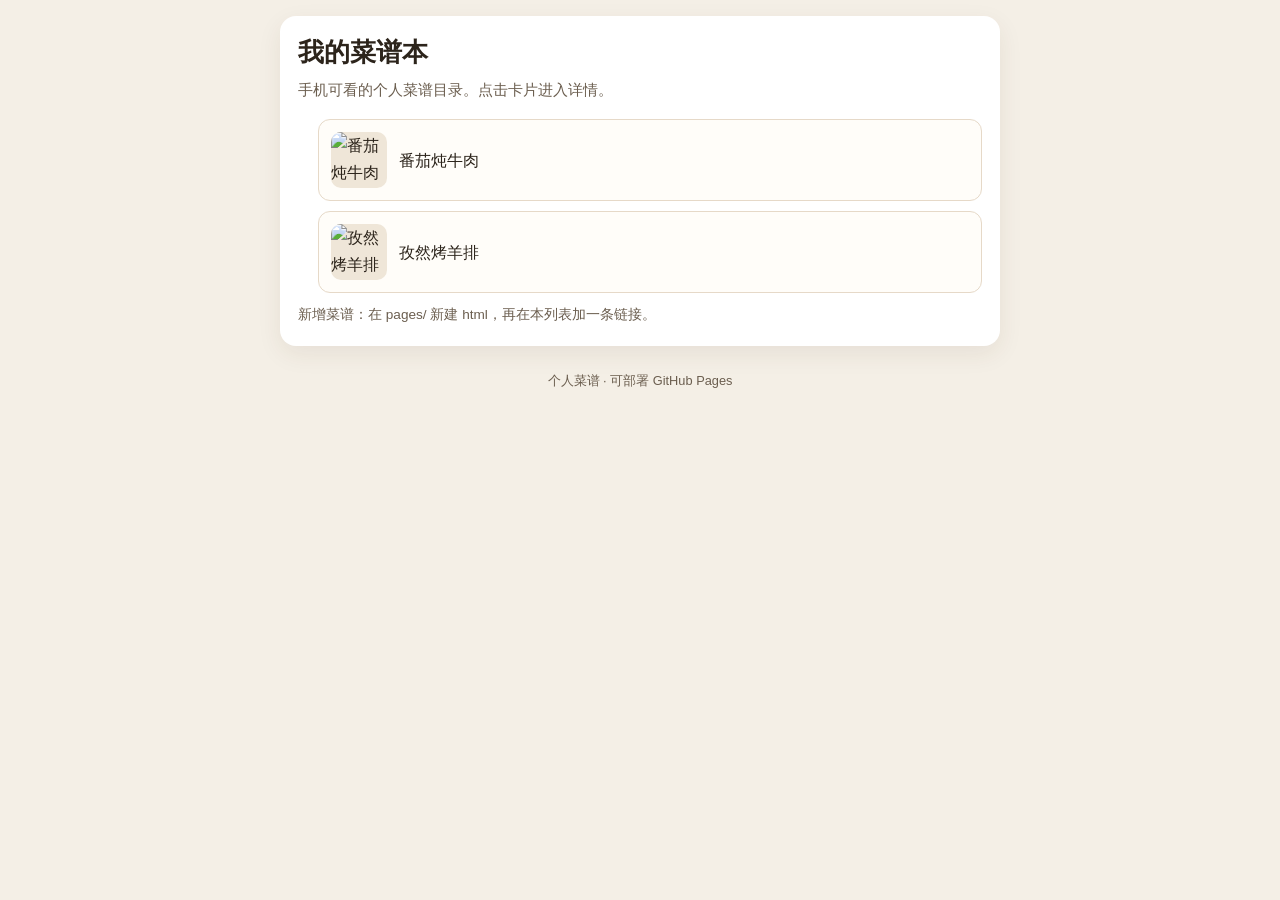
==== index.html @ bb4a6faf "Add a mobile-first personal recipe site ready for GitHub Pages." ====
<!DOCTYPE html>
<html lang="zh-CN">
<head>
  <meta charset="UTF-8">
  <meta name="viewport" content="width=device-width, initial-scale=1.0">
  <title>我的菜谱本</title>
  <link rel="stylesheet" href="css/style.css">
</head>
<body>
  <main class="page">
    <!-- 首页导航：新增菜谱时，在下方 ul 中增加一条 li 即可 -->
    <section class="card">
      <h1>我的菜谱本</h1>
      <p class="subtitle">手机可看的个人菜谱目录。点击卡片进入详情。</p>

      <ul class="recipe-nav">
        <li>
          <a href="pages/beef.html">
            <!-- 此处为菜品成品图，自行替换img/内图片 -->
            <img class="thumb" src="img/beef.jpg" alt="番茄炖牛肉缩略图">
            <span>番茄炖牛肉</span>
          </a>
        </li>
        <li>
          <a href="pages/lamb.html">
            <!-- 此处为菜品成品图，自行替换img/内图片 -->
            <img class="thumb" src="img/lamb.jpg" alt="孜然烤羊排缩略图">
            <span>孜然烤羊排</span>
          </a>
        </li>
        <!-- 新增菜谱示例：
        <li>
          <a href="pages/xxx.html">
            <img class="thumb" src="img/xxx.jpg" alt="菜名缩略图">
            <span>新菜名</span>
          </a>
        </li>
        -->
      </ul>
      <p class="add-hint">新增菜谱：在 pages/ 新建 html，再在本列表加一条链接。</p>
    </section>
  </main>
  <footer>个人菜谱 · 可部署 GitHub Pages</footer>
</body>
</html>
---- css/style.css ----
/* ========================================
   个人菜谱本 · 全局共用样式
   新增菜谱页只需引入本文件，无需重复写样式
   ======================================== */

:root {
  --bg: #f4efe6;
  --card: #ffffff;
  --text: #2c241b;
  --muted: #6b5e4f;
  --accent: #c45c26;
  --accent-hover: #9a4318;
  --line: #e6d9c8;
  --note-bg: #fff8e6;
  --radius: 16px;
  --shadow: 0 8px 24px rgba(80, 52, 28, 0.08);
}

* {
  box-sizing: border-box;
  margin: 0;
  padding: 0;
}

html {
  font-size: 16px;
}

body {
  font-family: "PingFang SC", "Microsoft YaHei", "Noto Sans SC", sans-serif;
  background: var(--bg);
  color: var(--text);
  line-height: 1.7;
  padding: 16px;
}

/* 手机优先：内容居中，最大宽度 720px */
.page {
  width: 100%;
  max-width: 720px;
  margin: 0 auto;
}

.card {
  background: var(--card);
  border-radius: var(--radius);
  box-shadow: var(--shadow);
  padding: 20px 18px;
  margin-bottom: 16px;
}

h1 {
  font-size: 1.6rem;
  line-height: 1.3;
  margin-bottom: 8px;
}

h2 {
  font-size: 1.15rem;
  margin-bottom: 12px;
  padding-bottom: 6px;
  border-bottom: 2px solid var(--line);
}

.subtitle {
  color: var(--muted);
  font-size: 0.95rem;
  margin-bottom: 16px;
}

/* 返回首页链接 */
.back-link {
  display: inline-block;
  color: var(--accent);
  text-decoration: none;
  font-weight: 600;
  margin-bottom: 12px;
}

.back-link:hover {
  color: var(--accent-hover);
  text-decoration: underline;
}

/* 图片自适应：成品图 + 首页缩略图 */
img {
  max-width: 100%;
  height: auto;
  display: block;
}

.recipe-photo {
  width: 100%;
  border-radius: 12px;
  margin: 12px 0 4px;
  background: #efe6d8;
  min-height: 180px;
  object-fit: cover;
}

.photo-hint {
  color: var(--muted);
  font-size: 0.8rem;
  margin-bottom: 8px;
}

/* 基础信息 */
.info-list {
  list-style: none;
}

.info-list li {
  padding: 6px 0;
  border-bottom: 1px dashed var(--line);
}

.info-list li:last-child {
  border-bottom: none;
}

.info-list strong {
  color: var(--accent);
  margin-right: 6px;
}

/* 食材表格 */
.table-wrap {
  overflow-x: auto;
}

table {
  width: 100%;
  border-collapse: collapse;
  font-size: 0.92rem;
}

th,
td {
  border: 1px solid var(--line);
  padding: 8px 10px;
  text-align: left;
  vertical-align: top;
}

th {
  background: #f7f0e6;
  font-weight: 600;
}

/* 步骤与预处理 */
ol,
ul {
  padding-left: 1.25rem;
}

ol li,
ul li {
  margin-bottom: 8px;
}

.params p,
.seasoning p {
  margin-bottom: 8px;
}

/* 复盘笔记：浅黄背景 */
.notes {
  background: var(--note-bg);
  border-radius: 12px;
  padding: 16px;
  border: 1px solid #f0e2b8;
}

.notes h3 {
  font-size: 1rem;
  margin: 12px 0 6px;
}

.notes h3:first-child {
  margin-top: 0;
}

/* 首页导航列表 */
.recipe-nav {
  list-style: none;
}

.recipe-nav li {
  margin-bottom: 10px;
}

.recipe-nav a {
  display: flex;
  align-items: center;
  gap: 12px;
  padding: 12px;
  border: 1px solid var(--line);
  border-radius: 12px;
  text-decoration: none;
  color: var(--text);
  background: #fffdf9;
}

.recipe-nav a:hover {
  border-color: var(--accent);
  color: var(--accent);
}

.thumb {
  width: 56px;
  height: 56px;
  border-radius: 10px;
  background: #efe6d8;
  object-fit: cover;
  flex-shrink: 0;
}

.add-hint {
  color: var(--muted);
  font-size: 0.85rem;
  margin-top: 8px;
}

footer {
  text-align: center;
  color: var(--muted);
  font-size: 0.8rem;
  padding: 8px 0 24px;
}
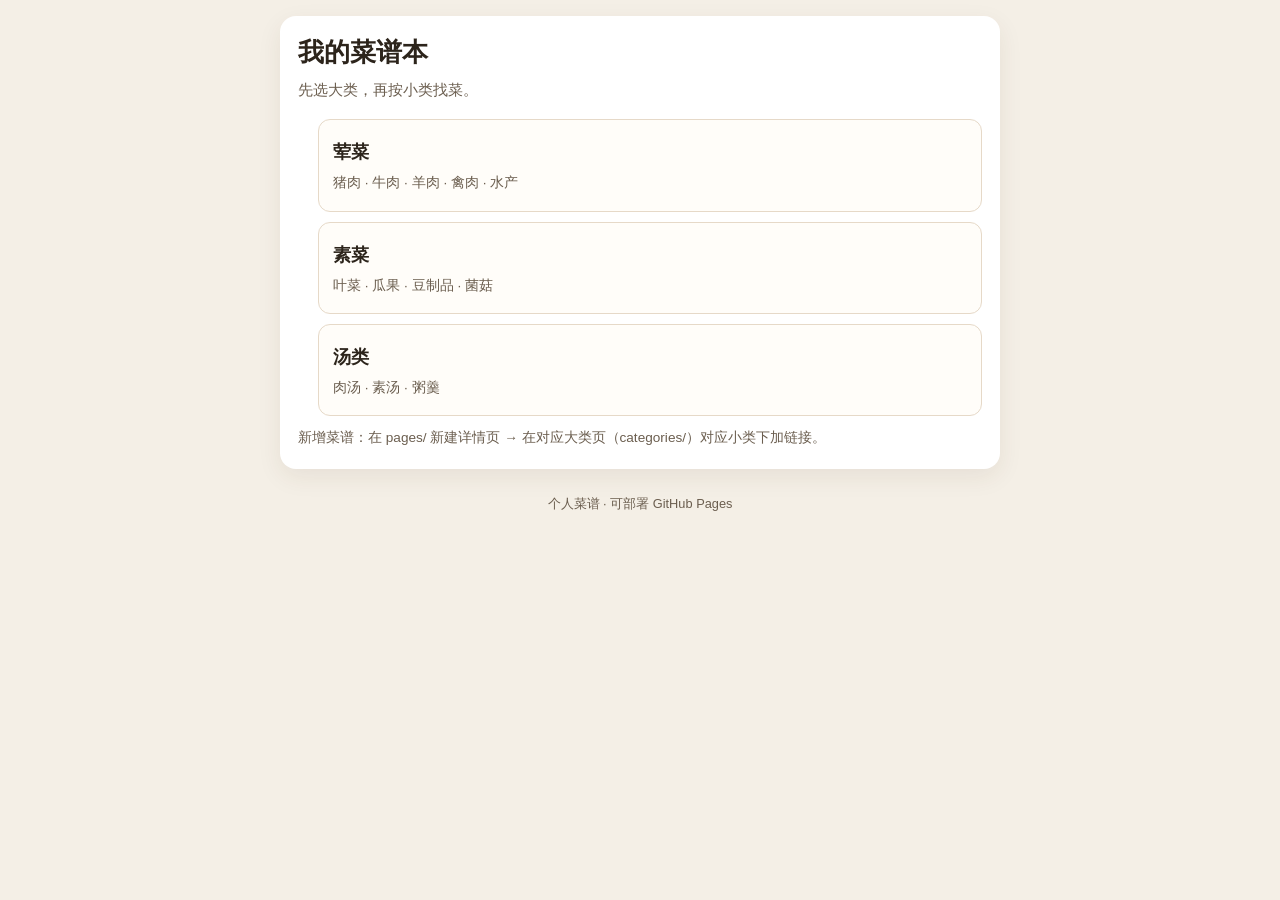
==== commit 32915c26: "初始化菜谱网站，上传基础页面文件" ====
--- a/index.html
+++ b/index.html
@@ -8,36 +8,40 @@
 </head>
 <body>
   <main class="page">
-    <!-- 首页导航：新增菜谱时，在下方 ul 中增加一条 li 即可 -->
+    <!-- 首页只列大类；新增大类时在下方 ul 加一条即可 -->
     <section class="card">
       <h1>我的菜谱本</h1>
-      <p class="subtitle">手机可看的个人菜谱目录。点击卡片进入详情。</p>
+      <p class="subtitle">先选大类，再按小类找菜。</p>
 
-      <ul class="recipe-nav">
+      <ul class="category-nav">
         <li>
-          <a href="pages/beef.html">
-            <!-- 此处为菜品成品图，自行替换img/内图片 -->
-            <img class="thumb" src="img/beef.jpg" alt="番茄炖牛肉缩略图">
-            <span>番茄炖牛肉</span>
+          <a href="pages/categories/meat.html">
+            <span class="cat-name">荤菜</span>
+            <span class="cat-desc">猪肉 · 牛肉 · 羊肉 · 禽肉 · 水产</span>
           </a>
         </li>
         <li>
-          <a href="pages/lamb.html">
-            <!-- 此处为菜品成品图，自行替换img/内图片 -->
-            <img class="thumb" src="img/lamb.jpg" alt="孜然烤羊排缩略图">
-            <span>孜然烤羊排</span>
+          <a href="pages/categories/veg.html">
+            <span class="cat-name">素菜</span>
+            <span class="cat-desc">叶菜 · 瓜果 · 豆制品 · 菌菇</span>
           </a>
         </li>
-        <!-- 新增菜谱示例：
         <li>
-          <a href="pages/xxx.html">
-            <img class="thumb" src="img/xxx.jpg" alt="菜名缩略图">
-            <span>新菜名</span>
+          <a href="pages/categories/soup.html">
+            <span class="cat-name">汤类</span>
+            <span class="cat-desc">肉汤 · 素汤 · 粥羹</span>
+          </a>
+        </li>
+        <!-- 新增大类示例：
+        <li>
+          <a href="pages/categories/xxx.html">
+            <span class="cat-name">主食</span>
+            <span class="cat-desc">米饭 · 面点 · 饼类</span>
           </a>
         </li>
         -->
       </ul>
-      <p class="add-hint">新增菜谱：在 pages/ 新建 html，再在本列表加一条链接。</p>
+      <p class="add-hint">新增菜谱：在 pages/ 新建详情页 → 在对应大类页（categories/）对应小类下加链接。</p>
     </section>
   </main>
   <footer>个人菜谱 · 可部署 GitHub Pages</footer>
--- a/css/style.css
+++ b/css/style.css
@@ -180,9 +180,86 @@
   margin-top: 0;
 }
 
-/* 首页导航列表 */
+/* 首页：大类导航 */
+.category-nav {
+  list-style: none;
+}
+
+.category-nav li {
+  margin-bottom: 10px;
+}
+
+.category-nav a {
+  display: flex;
+  flex-direction: column;
+  gap: 4px;
+  padding: 16px 14px;
+  border: 1px solid var(--line);
+  border-radius: 12px;
+  text-decoration: none;
+  color: var(--text);
+  background: #fffdf9;
+}
+
+.category-nav a:hover {
+  border-color: var(--accent);
+}
+
+.category-nav a:hover .cat-name {
+  color: var(--accent);
+}
+
+.cat-name {
+  font-size: 1.15rem;
+  font-weight: 700;
+}
+
+.cat-desc {
+  color: var(--muted);
+  font-size: 0.85rem;
+}
+
+/* 大类页：小类筛选标签 */
+.subcat-jump {
+  display: flex;
+  flex-wrap: wrap;
+  gap: 8px;
+  margin-top: 4px;
+}
+
+.subcat-jump button {
+  display: inline-block;
+  padding: 6px 12px;
+  border: 1px solid var(--line);
+  border-radius: 999px;
+  color: var(--text);
+  font-size: 0.9rem;
+  font-family: inherit;
+  line-height: 1.4;
+  background: #fffdf9;
+  cursor: pointer;
+}
+
+.subcat-jump button:hover {
+  border-color: var(--accent);
+  color: var(--accent);
+}
+
+.subcat-jump button.is-active {
+  border-color: var(--accent);
+  background: var(--accent);
+  color: #fff;
+}
+
+/* 筛选隐藏的分区 */
+.card[data-subcat-panel][hidden] {
+  display: none;
+}
+
+/* 菜谱列表（大类页内） */
 .recipe-nav {
   list-style: none;
+  padding-left: 0;
 }
 
 .recipe-nav li {
@@ -206,6 +283,13 @@
   color: var(--accent);
 }
 
+.recipe-nav .empty-hint {
+  color: var(--muted);
+  font-size: 0.9rem;
+  padding: 4px 0;
+  margin-bottom: 0;
+}
+
 .thumb {
   width: 56px;
   height: 56px;
